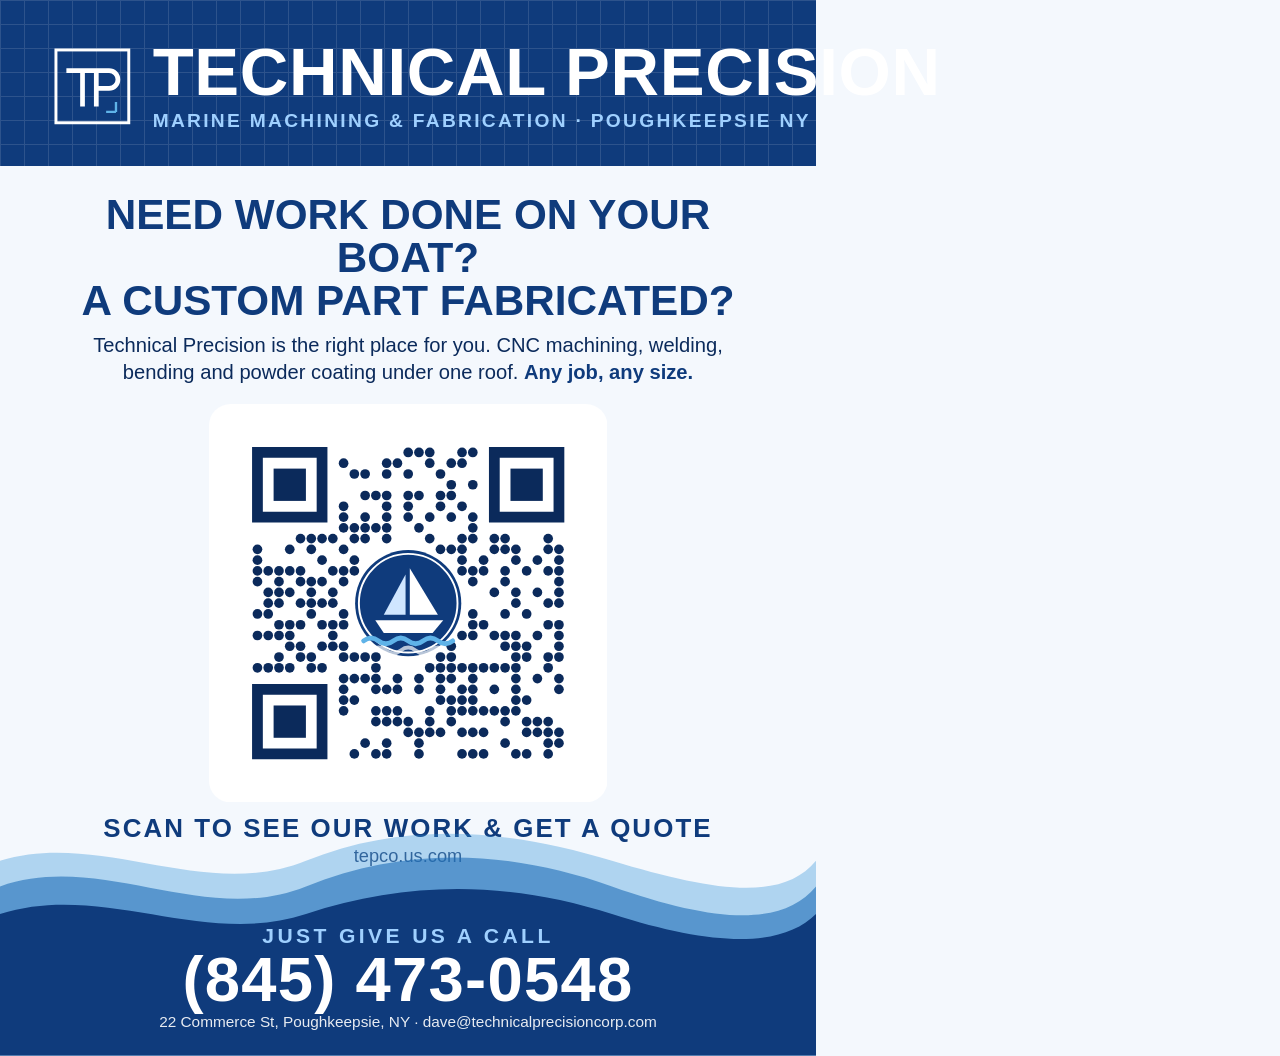
==== marketing/poster.html @ 6ac9914f "Fresh link-preview image (current site) and the marina poster with custom boat QR code Poster: marke" ====
<!doctype html><html><head><meta charset="utf-8"><title>Technical Precision marina poster</title>
<style>
@font-face { font-family: "Barlow Condensed"; font-weight: 700; src: url(file:///home/coderx/Documents/Projects/technical-precision/fonts/barlow-condensed-700-latin.woff2); }
@font-face { font-family: "Barlow Condensed"; font-weight: 600; src: url(file:///home/coderx/Documents/Projects/technical-precision/fonts/barlow-condensed-600-latin.woff2); }
@font-face { font-family: "Barlow"; font-weight: 400 600; src: url(file:///home/coderx/Documents/Projects/technical-precision/fonts/barlow-400-latin.woff2); }
@font-face { font-family: "Barlow"; font-weight: 600; src: url(file:///home/coderx/Documents/Projects/technical-precision/fonts/barlow-600-latin.woff2); }
@page { size: 8.5in 11in; margin: 0; }
* { box-sizing: border-box; }
html, body { margin: 0; width: 8.5in; height: 11in; }
body { font-family: "Barlow", sans-serif; color: #0b2a5b; background: #f4f8fd; position: relative; overflow: hidden;
  -webkit-print-color-adjust: exact; print-color-adjust: exact; }
.top { background: #0f3b7c; color: #fff; padding: .42in .55in .36in; position: relative; }
.top::after { content: ""; position: absolute; inset: 0; opacity: .12;
  background-image: linear-gradient(#fff 1px, transparent 1px), linear-gradient(90deg, #fff 1px, transparent 1px); background-size: .25in .25in; }
.brand { display: flex; align-items: center; gap: .22in; position: relative; z-index: 1; }
.brand svg { width: .82in; height: .82in; flex: none; }
h1 { font: 700 .7in/0.95 "Barlow Condensed", sans-serif; white-space: nowrap; letter-spacing: .01em; text-transform: uppercase; margin: 0; }
.sub { font: 600 .2in "Barlow Condensed", sans-serif; letter-spacing: .12em; white-space: nowrap; text-transform: uppercase; color: #9fd0ff; margin-top: .06in; }
.pitch { text-align: center; padding: .28in .6in 0; }
.pitch .q { font: 700 .44in/1.02 "Barlow Condensed", sans-serif; text-transform: uppercase; color: #0f3b7c; margin: 0; }
.pitch .a { font-size: .21in; line-height: 1.35; margin: .1in auto 0; max-width: 6.9in; }
.pitch .a b { color: #0f3b7c; }
.qrwrap { display: flex; flex-direction: column; align-items: center; margin-top: .18in; }
.qr { width: 4.15in; height: 4.15in; }
.scan { font: 700 .27in "Barlow Condensed", sans-serif; letter-spacing: .08em; text-transform: uppercase; color: #0f3b7c; margin-top: .12in; }
.url { font-size: .19in; color: #34507e; margin-top: .02in; }
.call { position: absolute; left: 0; right: 0; bottom: .26in; text-align: center; z-index: 2; color: #fff; }
.call .k { font: 600 .22in "Barlow Condensed", sans-serif; letter-spacing: .16em; text-transform: uppercase; color: #9fd0ff; }
.call .phone { font: 700 .66in/1 "Barlow Condensed", sans-serif; letter-spacing: .02em; }
.call .more { font-size: .16in; opacity: .9; margin-top: .02in; }
.waves { position: absolute; left: 0; right: 0; bottom: 0; width: 100%; height: 2.35in; }
</style></head><body>
<header class="top">
  <div class="brand">
    <svg viewBox="0 0 40 40" aria-hidden="true"><rect x="1.5" y="1.5" width="37" height="37" fill="none" stroke="#fff" stroke-width="1.5"/>
      <path d="M8 12h14M15 12v17M22 29V12h6.5a4.5 4.5 0 0 1 0 9H22" fill="none" stroke="#fff" stroke-width="2.4" stroke-linecap="square"/>
      <path d="M32 33h-5M32 33v-5" stroke="#5fb3e8" stroke-width="1.2"/></svg>
    <div><h1>Technical Precision</h1><div class="sub">Marine machining &amp; fabrication · Poughkeepsie NY</div></div>
  </div>
</header>
<section class="pitch">
  <p class="q">Need work done on your boat?<br>A custom part fabricated?</p>
  <p class="a">Technical Precision is the right place for you. CNC machining, welding, bending and powder coating under one roof.
    <b>Any job, any size.</b></p>
</section>
<div class="qrwrap"><svg class="qr" viewBox="0 0 37 37" xmlns="http://www.w3.org/2000/svg" role="img" aria-label="QR code for tepco.us.com">
<rect width="37" height="37" rx="2" fill="#ffffff"/>
<g fill="#0b2a5b"><rect x="18.05" y="4.05" width=".9" height=".9" rx=".45"/><rect x="19.05" y="4.05" width=".9" height=".9" rx=".45"/><rect x="20.05" y="4.05" width=".9" height=".9" rx=".45"/><rect x="23.05" y="4.05" width=".9" height=".9" rx=".45"/><rect x="24.05" y="4.05" width=".9" height=".9" rx=".45"/><rect x="12.05" y="5.05" width=".9" height=".9" rx=".45"/><rect x="16.05" y="5.05" width=".9" height=".9" rx=".45"/><rect x="17.05" y="5.05" width=".9" height=".9" rx=".45"/><rect x="20.05" y="5.05" width=".9" height=".9" rx=".45"/><rect x="22.05" y="5.05" width=".9" height=".9" rx=".45"/><rect x="23.05" y="5.05" width=".9" height=".9" rx=".45"/><rect x="13.05" y="6.05" width=".9" height=".9" rx=".45"/><rect x="14.05" y="6.05" width=".9" height=".9" rx=".45"/><rect x="16.05" y="6.05" width=".9" height=".9" rx=".45"/><rect x="18.05" y="6.05" width=".9" height=".9" rx=".45"/><rect x="21.05" y="6.05" width=".9" height=".9" rx=".45"/><rect x="22.05" y="7.05" width=".9" height=".9" rx=".45"/><rect x="24.05" y="7.05" width=".9" height=".9" rx=".45"/><rect x="14.05" y="8.05" width=".9" height=".9" rx=".45"/><rect x="15.05" y="8.05" width=".9" height=".9" rx=".45"/><rect x="16.05" y="8.05" width=".9" height=".9" rx=".45"/><rect x="18.05" y="8.05" width=".9" height=".9" rx=".45"/><rect x="19.05" y="8.05" width=".9" height=".9" rx=".45"/><rect x="21.05" y="8.05" width=".9" height=".9" rx=".45"/><rect x="22.05" y="8.05" width=".9" height=".9" rx=".45"/><rect x="12.05" y="9.05" width=".9" height=".9" rx=".45"/><rect x="16.05" y="9.05" width=".9" height=".9" rx=".45"/><rect x="18.05" y="9.05" width=".9" height=".9" rx=".45"/><rect x="21.05" y="9.05" width=".9" height=".9" rx=".45"/><rect x="23.05" y="9.05" width=".9" height=".9" rx=".45"/><rect x="12.05" y="10.05" width=".9" height=".9" rx=".45"/><rect x="14.05" y="10.05" width=".9" height=".9" rx=".45"/><rect x="16.05" y="10.05" width=".9" height=".9" rx=".45"/><rect x="18.05" y="10.05" width=".9" height=".9" rx=".45"/><rect x="20.05" y="10.05" width=".9" height=".9" rx=".45"/><rect x="22.05" y="10.05" width=".9" height=".9" rx=".45"/><rect x="24.05" y="10.05" width=".9" height=".9" rx=".45"/><rect x="12.05" y="11.05" width=".9" height=".9" rx=".45"/><rect x="13.05" y="11.05" width=".9" height=".9" rx=".45"/><rect x="14.05" y="11.05" width=".9" height=".9" rx=".45"/><rect x="15.05" y="11.05" width=".9" height=".9" rx=".45"/><rect x="16.05" y="11.05" width=".9" height=".9" rx=".45"/><rect x="19.05" y="11.05" width=".9" height=".9" rx=".45"/><rect x="24.05" y="11.05" width=".9" height=".9" rx=".45"/><rect x="8.05" y="12.05" width=".9" height=".9" rx=".45"/><rect x="9.05" y="12.05" width=".9" height=".9" rx=".45"/><rect x="10.05" y="12.05" width=".9" height=".9" rx=".45"/><rect x="11.05" y="12.05" width=".9" height=".9" rx=".45"/><rect x="13.05" y="12.05" width=".9" height=".9" rx=".45"/><rect x="14.05" y="12.05" width=".9" height=".9" rx=".45"/><rect x="16.05" y="12.05" width=".9" height=".9" rx=".45"/><rect x="20.05" y="12.05" width=".9" height=".9" rx=".45"/><rect x="23.05" y="12.05" width=".9" height=".9" rx=".45"/><rect x="24.05" y="12.05" width=".9" height=".9" rx=".45"/><rect x="26.05" y="12.05" width=".9" height=".9" rx=".45"/><rect x="27.05" y="12.05" width=".9" height=".9" rx=".45"/><rect x="31.05" y="12.05" width=".9" height=".9" rx=".45"/><rect x="4.05" y="13.05" width=".9" height=".9" rx=".45"/><rect x="7.05" y="13.05" width=".9" height=".9" rx=".45"/><rect x="9.05" y="13.05" width=".9" height=".9" rx=".45"/><rect x="12.05" y="13.05" width=".9" height=".9" rx=".45"/><rect x="21.05" y="13.05" width=".9" height=".9" rx=".45"/><rect x="22.05" y="13.05" width=".9" height=".9" rx=".45"/><rect x="23.05" y="13.05" width=".9" height=".9" rx=".45"/><rect x="26.05" y="13.05" width=".9" height=".9" rx=".45"/><rect x="27.05" y="13.05" width=".9" height=".9" rx=".45"/><rect x="28.05" y="13.05" width=".9" height=".9" rx=".45"/><rect x="31.05" y="13.05" width=".9" height=".9" rx=".45"/><rect x="32.05" y="13.05" width=".9" height=".9" rx=".45"/><rect x="4.05" y="14.05" width=".9" height=".9" rx=".45"/><rect x="10.05" y="14.05" width=".9" height=".9" rx=".45"/><rect x="13.05" y="14.05" width=".9" height=".9" rx=".45"/><rect x="23.05" y="14.05" width=".9" height=".9" rx=".45"/><rect x="25.05" y="14.05" width=".9" height=".9" rx=".45"/><rect x="28.05" y="14.05" width=".9" height=".9" rx=".45"/><rect x="30.05" y="14.05" width=".9" height=".9" rx=".45"/><rect x="32.05" y="14.05" width=".9" height=".9" rx=".45"/><rect x="4.05" y="15.05" width=".9" height=".9" rx=".45"/><rect x="5.05" y="15.05" width=".9" height=".9" rx=".45"/><rect x="6.05" y="15.05" width=".9" height=".9" rx=".45"/><rect x="7.05" y="15.05" width=".9" height=".9" rx=".45"/><rect x="8.05" y="15.05" width=".9" height=".9" rx=".45"/><rect x="11.05" y="15.05" width=".9" height=".9" rx=".45"/><rect x="12.05" y="15.05" width=".9" height=".9" rx=".45"/><rect x="13.05" y="15.05" width=".9" height=".9" rx=".45"/><rect x="23.05" y="15.05" width=".9" height=".9" rx=".45"/><rect x="24.05" y="15.05" width=".9" height=".9" rx=".45"/><rect x="25.05" y="15.05" width=".9" height=".9" rx=".45"/><rect x="27.05" y="15.05" width=".9" height=".9" rx=".45"/><rect x="29.05" y="15.05" width=".9" height=".9" rx=".45"/><rect x="31.05" y="15.05" width=".9" height=".9" rx=".45"/><rect x="32.05" y="15.05" width=".9" height=".9" rx=".45"/><rect x="4.05" y="16.05" width=".9" height=".9" rx=".45"/><rect x="6.05" y="16.05" width=".9" height=".9" rx=".45"/><rect x="8.05" y="16.05" width=".9" height=".9" rx=".45"/><rect x="9.05" y="16.05" width=".9" height=".9" rx=".45"/><rect x="10.05" y="16.05" width=".9" height=".9" rx=".45"/><rect x="12.05" y="16.05" width=".9" height=".9" rx=".45"/><rect x="24.05" y="16.05" width=".9" height=".9" rx=".45"/><rect x="27.05" y="16.05" width=".9" height=".9" rx=".45"/><rect x="32.05" y="16.05" width=".9" height=".9" rx=".45"/><rect x="5.05" y="17.05" width=".9" height=".9" rx=".45"/><rect x="6.05" y="17.05" width=".9" height=".9" rx=".45"/><rect x="7.05" y="17.05" width=".9" height=".9" rx=".45"/><rect x="9.05" y="17.05" width=".9" height=".9" rx=".45"/><rect x="11.05" y="17.05" width=".9" height=".9" rx=".45"/><rect x="26.05" y="17.05" width=".9" height=".9" rx=".45"/><rect x="28.05" y="17.05" width=".9" height=".9" rx=".45"/><rect x="30.05" y="17.05" width=".9" height=".9" rx=".45"/><rect x="32.05" y="17.05" width=".9" height=".9" rx=".45"/><rect x="5.05" y="18.05" width=".9" height=".9" rx=".45"/><rect x="6.05" y="18.05" width=".9" height=".9" rx=".45"/><rect x="8.05" y="18.05" width=".9" height=".9" rx=".45"/><rect x="9.05" y="18.05" width=".9" height=".9" rx=".45"/><rect x="10.05" y="18.05" width=".9" height=".9" rx=".45"/><rect x="11.05" y="18.05" width=".9" height=".9" rx=".45"/><rect x="28.05" y="18.05" width=".9" height=".9" rx=".45"/><rect x="31.05" y="18.05" width=".9" height=".9" rx=".45"/><rect x="32.05" y="18.05" width=".9" height=".9" rx=".45"/><rect x="4.05" y="19.05" width=".9" height=".9" rx=".45"/><rect x="5.05" y="19.05" width=".9" height=".9" rx=".45"/><rect x="9.05" y="19.05" width=".9" height=".9" rx=".45"/><rect x="12.05" y="19.05" width=".9" height=".9" rx=".45"/><rect x="24.05" y="19.05" width=".9" height=".9" rx=".45"/><rect x="27.05" y="19.05" width=".9" height=".9" rx=".45"/><rect x="29.05" y="19.05" width=".9" height=".9" rx=".45"/><rect x="6.05" y="20.05" width=".9" height=".9" rx=".45"/><rect x="7.05" y="20.05" width=".9" height=".9" rx=".45"/><rect x="8.05" y="20.05" width=".9" height=".9" rx=".45"/><rect x="10.05" y="20.05" width=".9" height=".9" rx=".45"/><rect x="11.05" y="20.05" width=".9" height=".9" rx=".45"/><rect x="12.05" y="20.05" width=".9" height=".9" rx=".45"/><rect x="24.05" y="20.05" width=".9" height=".9" rx=".45"/><rect x="25.05" y="20.05" width=".9" height=".9" rx=".45"/><rect x="31.05" y="20.05" width=".9" height=".9" rx=".45"/><rect x="32.05" y="20.05" width=".9" height=".9" rx=".45"/><rect x="4.05" y="21.05" width=".9" height=".9" rx=".45"/><rect x="5.05" y="21.05" width=".9" height=".9" rx=".45"/><rect x="6.05" y="21.05" width=".9" height=".9" rx=".45"/><rect x="7.05" y="21.05" width=".9" height=".9" rx=".45"/><rect x="11.05" y="21.05" width=".9" height=".9" rx=".45"/><rect x="23.05" y="21.05" width=".9" height=".9" rx=".45"/><rect x="24.05" y="21.05" width=".9" height=".9" rx=".45"/><rect x="26.05" y="21.05" width=".9" height=".9" rx=".45"/><rect x="27.05" y="21.05" width=".9" height=".9" rx=".45"/><rect x="28.05" y="21.05" width=".9" height=".9" rx=".45"/><rect x="30.05" y="21.05" width=".9" height=".9" rx=".45"/><rect x="32.05" y="21.05" width=".9" height=".9" rx=".45"/><rect x="7.05" y="22.05" width=".9" height=".9" rx=".45"/><rect x="8.05" y="22.05" width=".9" height=".9" rx=".45"/><rect x="10.05" y="22.05" width=".9" height=".9" rx=".45"/><rect x="11.05" y="22.05" width=".9" height=".9" rx=".45"/><rect x="12.05" y="22.05" width=".9" height=".9" rx=".45"/><rect x="22.05" y="22.05" width=".9" height=".9" rx=".45"/><rect x="27.05" y="22.05" width=".9" height=".9" rx=".45"/><rect x="28.05" y="22.05" width=".9" height=".9" rx=".45"/><rect x="29.05" y="22.05" width=".9" height=".9" rx=".45"/><rect x="32.05" y="22.05" width=".9" height=".9" rx=".45"/><rect x="6.05" y="23.05" width=".9" height=".9" rx=".45"/><rect x="8.05" y="23.05" width=".9" height=".9" rx=".45"/><rect x="9.05" y="23.05" width=".9" height=".9" rx=".45"/><rect x="12.05" y="23.05" width=".9" height=".9" rx=".45"/><rect x="13.05" y="23.05" width=".9" height=".9" rx=".45"/><rect x="14.05" y="23.05" width=".9" height=".9" rx=".45"/><rect x="15.05" y="23.05" width=".9" height=".9" rx=".45"/><rect x="21.05" y="23.05" width=".9" height=".9" rx=".45"/><rect x="22.05" y="23.05" width=".9" height=".9" rx=".45"/><rect x="28.05" y="23.05" width=".9" height=".9" rx=".45"/><rect x="29.05" y="23.05" width=".9" height=".9" rx=".45"/><rect x="31.05" y="23.05" width=".9" height=".9" rx=".45"/><rect x="32.05" y="23.05" width=".9" height=".9" rx=".45"/><rect x="4.05" y="24.05" width=".9" height=".9" rx=".45"/><rect x="5.05" y="24.05" width=".9" height=".9" rx=".45"/><rect x="6.05" y="24.05" width=".9" height=".9" rx=".45"/><rect x="7.05" y="24.05" width=".9" height=".9" rx=".45"/><rect x="9.05" y="24.05" width=".9" height=".9" rx=".45"/><rect x="10.05" y="24.05" width=".9" height=".9" rx=".45"/><rect x="15.05" y="24.05" width=".9" height=".9" rx=".45"/><rect x="20.05" y="24.05" width=".9" height=".9" rx=".45"/><rect x="21.05" y="24.05" width=".9" height=".9" rx=".45"/><rect x="22.05" y="24.05" width=".9" height=".9" rx=".45"/><rect x="23.05" y="24.05" width=".9" height=".9" rx=".45"/><rect x="24.05" y="24.05" width=".9" height=".9" rx=".45"/><rect x="25.05" y="24.05" width=".9" height=".9" rx=".45"/><rect x="26.05" y="24.05" width=".9" height=".9" rx=".45"/><rect x="27.05" y="24.05" width=".9" height=".9" rx=".45"/><rect x="28.05" y="24.05" width=".9" height=".9" rx=".45"/><rect x="31.05" y="24.05" width=".9" height=".9" rx=".45"/><rect x="12.05" y="25.05" width=".9" height=".9" rx=".45"/><rect x="13.05" y="25.05" width=".9" height=".9" rx=".45"/><rect x="14.05" y="25.05" width=".9" height=".9" rx=".45"/><rect x="15.05" y="25.05" width=".9" height=".9" rx=".45"/><rect x="17.05" y="25.05" width=".9" height=".9" rx=".45"/><rect x="19.05" y="25.05" width=".9" height=".9" rx=".45"/><rect x="21.05" y="25.05" width=".9" height=".9" rx=".45"/><rect x="22.05" y="25.05" width=".9" height=".9" rx=".45"/><rect x="24.05" y="25.05" width=".9" height=".9" rx=".45"/><rect x="28.05" y="25.05" width=".9" height=".9" rx=".45"/><rect x="30.05" y="25.05" width=".9" height=".9" rx=".45"/><rect x="32.05" y="25.05" width=".9" height=".9" rx=".45"/><rect x="12.05" y="26.05" width=".9" height=".9" rx=".45"/><rect x="15.05" y="26.05" width=".9" height=".9" rx=".45"/><rect x="16.05" y="26.05" width=".9" height=".9" rx=".45"/><rect x="17.05" y="26.05" width=".9" height=".9" rx=".45"/><rect x="19.05" y="26.05" width=".9" height=".9" rx=".45"/><rect x="21.05" y="26.05" width=".9" height=".9" rx=".45"/><rect x="23.05" y="26.05" width=".9" height=".9" rx=".45"/><rect x="24.05" y="26.05" width=".9" height=".9" rx=".45"/><rect x="26.05" y="26.05" width=".9" height=".9" rx=".45"/><rect x="28.05" y="26.05" width=".9" height=".9" rx=".45"/><rect x="32.05" y="26.05" width=".9" height=".9" rx=".45"/><rect x="12.05" y="27.05" width=".9" height=".9" rx=".45"/><rect x="13.05" y="27.05" width=".9" height=".9" rx=".45"/><rect x="21.05" y="27.05" width=".9" height=".9" rx=".45"/><rect x="22.05" y="27.05" width=".9" height=".9" rx=".45"/><rect x="23.05" y="27.05" width=".9" height=".9" rx=".45"/><rect x="24.05" y="27.05" width=".9" height=".9" rx=".45"/><rect x="28.05" y="27.05" width=".9" height=".9" rx=".45"/><rect x="29.05" y="27.05" width=".9" height=".9" rx=".45"/><rect x="12.05" y="28.05" width=".9" height=".9" rx=".45"/><rect x="15.05" y="28.05" width=".9" height=".9" rx=".45"/><rect x="16.05" y="28.05" width=".9" height=".9" rx=".45"/><rect x="17.05" y="28.05" width=".9" height=".9" rx=".45"/><rect x="20.05" y="28.05" width=".9" height=".9" rx=".45"/><rect x="22.05" y="28.05" width=".9" height=".9" rx=".45"/><rect x="23.05" y="28.05" width=".9" height=".9" rx=".45"/><rect x="24.05" y="28.05" width=".9" height=".9" rx=".45"/><rect x="25.05" y="28.05" width=".9" height=".9" rx=".45"/><rect x="26.05" y="28.05" width=".9" height=".9" rx=".45"/><rect x="27.05" y="28.05" width=".9" height=".9" rx=".45"/><rect x="28.05" y="28.05" width=".9" height=".9" rx=".45"/><rect x="15.05" y="29.05" width=".9" height=".9" rx=".45"/><rect x="16.05" y="29.05" width=".9" height=".9" rx=".45"/><rect x="17.05" y="29.05" width=".9" height=".9" rx=".45"/><rect x="18.05" y="29.05" width=".9" height=".9" rx=".45"/><rect x="20.05" y="29.05" width=".9" height=".9" rx=".45"/><rect x="22.05" y="29.05" width=".9" height=".9" rx=".45"/><rect x="27.05" y="29.05" width=".9" height=".9" rx=".45"/><rect x="29.05" y="29.05" width=".9" height=".9" rx=".45"/><rect x="30.05" y="29.05" width=".9" height=".9" rx=".45"/><rect x="31.05" y="29.05" width=".9" height=".9" rx=".45"/><rect x="18.05" y="30.05" width=".9" height=".9" rx=".45"/><rect x="19.05" y="30.05" width=".9" height=".9" rx=".45"/><rect x="20.05" y="30.05" width=".9" height=".9" rx=".45"/><rect x="21.05" y="30.05" width=".9" height=".9" rx=".45"/><rect x="23.05" y="30.05" width=".9" height=".9" rx=".45"/><rect x="24.05" y="30.05" width=".9" height=".9" rx=".45"/><rect x="25.05" y="30.05" width=".9" height=".9" rx=".45"/><rect x="29.05" y="30.05" width=".9" height=".9" rx=".45"/><rect x="30.05" y="30.05" width=".9" height=".9" rx=".45"/><rect x="31.05" y="30.05" width=".9" height=".9" rx=".45"/><rect x="32.05" y="30.05" width=".9" height=".9" rx=".45"/><rect x="14.05" y="31.05" width=".9" height=".9" rx=".45"/><rect x="16.05" y="31.05" width=".9" height=".9" rx=".45"/><rect x="19.05" y="31.05" width=".9" height=".9" rx=".45"/><rect x="27.05" y="31.05" width=".9" height=".9" rx=".45"/><rect x="31.05" y="31.05" width=".9" height=".9" rx=".45"/><rect x="32.05" y="31.05" width=".9" height=".9" rx=".45"/><rect x="13.05" y="32.05" width=".9" height=".9" rx=".45"/><rect x="15.05" y="32.05" width=".9" height=".9" rx=".45"/><rect x="16.05" y="32.05" width=".9" height=".9" rx=".45"/><rect x="19.05" y="32.05" width=".9" height=".9" rx=".45"/><rect x="23.05" y="32.05" width=".9" height=".9" rx=".45"/><rect x="24.05" y="32.05" width=".9" height=".9" rx=".45"/><rect x="25.05" y="32.05" width=".9" height=".9" rx=".45"/><rect x="28.05" y="32.05" width=".9" height=".9" rx=".45"/><rect x="29.05" y="32.05" width=".9" height=".9" rx=".45"/><rect x="31.05" y="32.05" width=".9" height=".9" rx=".45"/></g>
<path d="M4 4h7v7h-7z M5 5v5h5v-5z" fill="#0b2a5b" fill-rule="evenodd"/><rect x="6" y="6" width="3" height="3" fill="#0b2a5b"/><path d="M26 4h7v7h-7z M27 5v5h5v-5z" fill="#0b2a5b" fill-rule="evenodd"/><rect x="28" y="6" width="3" height="3" fill="#0b2a5b"/><path d="M4 26h7v7h-7z M5 27v5h5v-5z" fill="#0b2a5b" fill-rule="evenodd"/><rect x="6" y="28" width="3" height="3" fill="#0b2a5b"/>

<circle cx="18.5" cy="18.5" r="4.930000000000001" fill="#0f3b7c"/>
<circle cx="18.5" cy="18.5" r="4.580000000000001" fill="none" stroke="#ffffff" stroke-width=".18"/>
<g transform="translate(18.5 18.5) scale(0.49300000000000005)">
  <path d="M0.3 -6.6 L0.3 2.2 L5.6 2.2 Z" fill="#ffffff"/>
  <path d="M-0.5 -5.4 L-0.5 2.2 L-4.6 2.2 Z" fill="#cfe6ff"/>
  <path d="M-6.2 3.2 L6.6 3.2 L4.6 5.6 L-4.6 5.6 Z" fill="#ffffff"/>
  <path d="M-8.4 7.1 q1.4 -1.1 2.8 0 t2.8 0 t2.8 0 t2.8 0 t2.8 0 t2.8 0" fill="none" stroke="#5fb3e8" stroke-width=".9" stroke-linecap="round"/>
  <path d="M-7 8.9 q1.4 -1.1 2.8 0 t2.8 0 t2.8 0 t2.8 0 t2.8 0" fill="none" stroke="#ffffff" stroke-width=".7" stroke-linecap="round" opacity=".7"/>
</g>
</svg>
  <div class="scan">Scan to see our work &amp; get a quote</div>
  <div class="url">tepco.us.com</div>
</div>
<svg class="waves" viewBox="0 0 1200 220" preserveAspectRatio="none" aria-hidden="true">
<path d="M0 30 C150 0 300 70 450 30 S750 0 900 30 S1150 70 1200 30 V220 H0Z" fill="#2f8fd6" opacity=".35"/>
<path d="M0 55 C150 20 300 95 450 55 S750 20 900 55 S1150 95 1200 55 V220 H0Z" fill="#1f6fb8" opacity=".6"/>
<path d="M0 82 C150 50 300 115 450 82 S750 50 900 82 S1150 115 1200 82 V220 H0Z" fill="#0f3b7c"/>
</svg>
<div class="call"><div class="k">Just give us a call</div><div class="phone">(845) 473-0548</div>
  <div class="more">22 Commerce St, Poughkeepsie, NY · dave@technicalprecisioncorp.com</div></div>
</body></html>
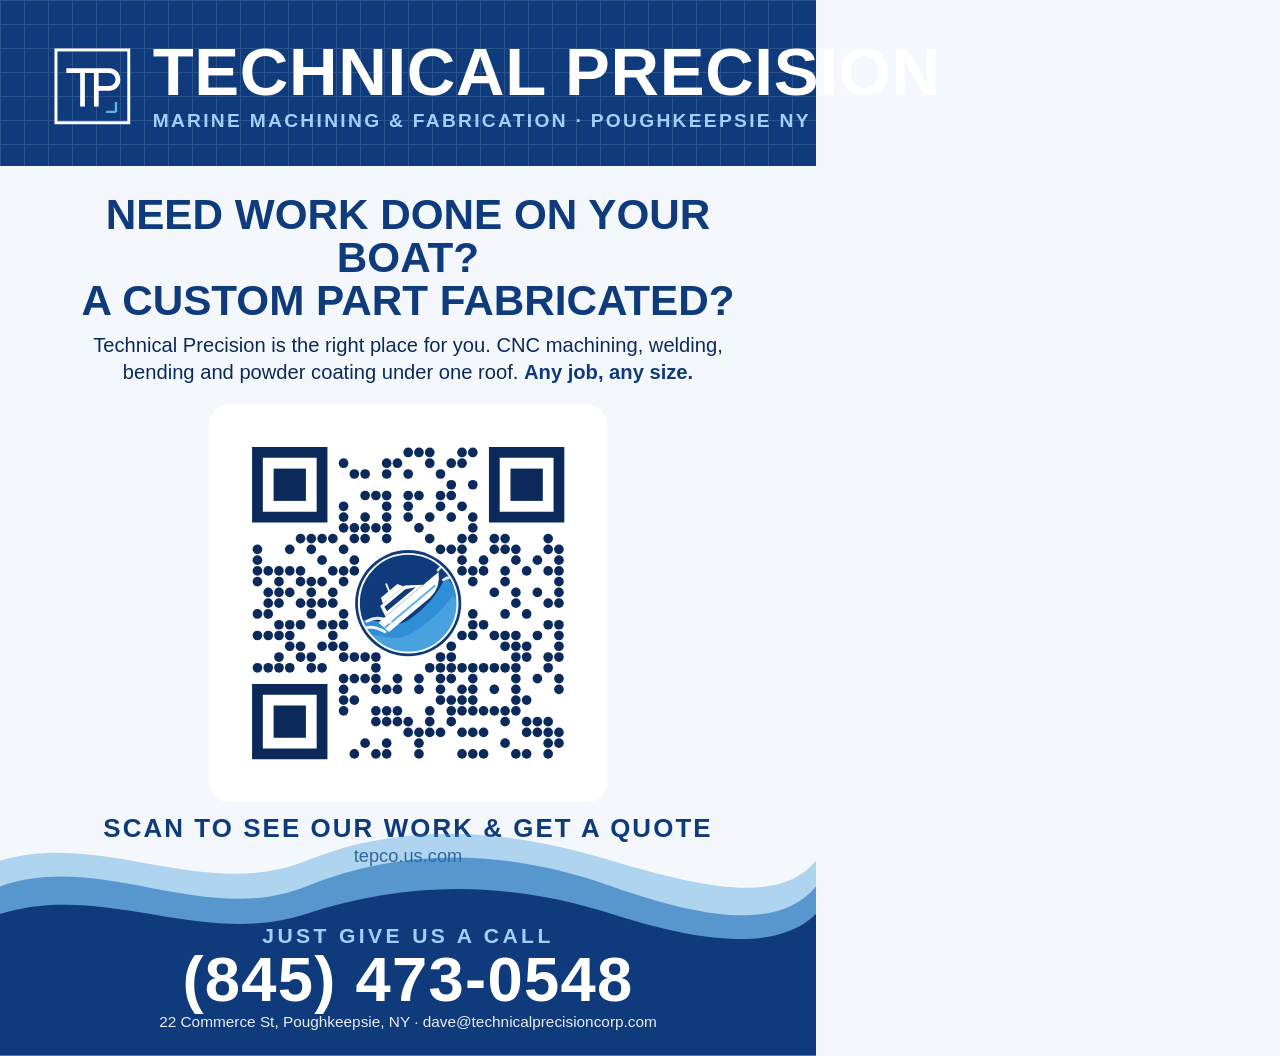
==== commit 766965dd: "Poster tab (download PDF or image, print, share); poster boat is now a motor yacht climbing a wave C" ====
--- a/marketing/poster.html
+++ b/marketing/poster.html
@@ -48,15 +48,23 @@
 <g fill="#0b2a5b"><rect x="18.05" y="4.05" width=".9" height=".9" rx=".45"/><rect x="19.05" y="4.05" width=".9" height=".9" rx=".45"/><rect x="20.05" y="4.05" width=".9" height=".9" rx=".45"/><rect x="23.05" y="4.05" width=".9" height=".9" rx=".45"/><rect x="24.05" y="4.05" width=".9" height=".9" rx=".45"/><rect x="12.05" y="5.05" width=".9" height=".9" rx=".45"/><rect x="16.05" y="5.05" width=".9" height=".9" rx=".45"/><rect x="17.05" y="5.05" width=".9" height=".9" rx=".45"/><rect x="20.05" y="5.05" width=".9" height=".9" rx=".45"/><rect x="22.05" y="5.05" width=".9" height=".9" rx=".45"/><rect x="23.05" y="5.05" width=".9" height=".9" rx=".45"/><rect x="13.05" y="6.05" width=".9" height=".9" rx=".45"/><rect x="14.05" y="6.05" width=".9" height=".9" rx=".45"/><rect x="16.05" y="6.05" width=".9" height=".9" rx=".45"/><rect x="18.05" y="6.05" width=".9" height=".9" rx=".45"/><rect x="21.05" y="6.05" width=".9" height=".9" rx=".45"/><rect x="22.05" y="7.05" width=".9" height=".9" rx=".45"/><rect x="24.05" y="7.05" width=".9" height=".9" rx=".45"/><rect x="14.05" y="8.05" width=".9" height=".9" rx=".45"/><rect x="15.05" y="8.05" width=".9" height=".9" rx=".45"/><rect x="16.05" y="8.05" width=".9" height=".9" rx=".45"/><rect x="18.05" y="8.05" width=".9" height=".9" rx=".45"/><rect x="19.05" y="8.05" width=".9" height=".9" rx=".45"/><rect x="21.05" y="8.05" width=".9" height=".9" rx=".45"/><rect x="22.05" y="8.05" width=".9" height=".9" rx=".45"/><rect x="12.05" y="9.05" width=".9" height=".9" rx=".45"/><rect x="16.05" y="9.05" width=".9" height=".9" rx=".45"/><rect x="18.05" y="9.05" width=".9" height=".9" rx=".45"/><rect x="21.05" y="9.05" width=".9" height=".9" rx=".45"/><rect x="23.05" y="9.05" width=".9" height=".9" rx=".45"/><rect x="12.05" y="10.05" width=".9" height=".9" rx=".45"/><rect x="14.05" y="10.05" width=".9" height=".9" rx=".45"/><rect x="16.05" y="10.05" width=".9" height=".9" rx=".45"/><rect x="18.05" y="10.05" width=".9" height=".9" rx=".45"/><rect x="20.05" y="10.05" width=".9" height=".9" rx=".45"/><rect x="22.05" y="10.05" width=".9" height=".9" rx=".45"/><rect x="24.05" y="10.05" width=".9" height=".9" rx=".45"/><rect x="12.05" y="11.05" width=".9" height=".9" rx=".45"/><rect x="13.05" y="11.05" width=".9" height=".9" rx=".45"/><rect x="14.05" y="11.05" width=".9" height=".9" rx=".45"/><rect x="15.05" y="11.05" width=".9" height=".9" rx=".45"/><rect x="16.05" y="11.05" width=".9" height=".9" rx=".45"/><rect x="19.05" y="11.05" width=".9" height=".9" rx=".45"/><rect x="24.05" y="11.05" width=".9" height=".9" rx=".45"/><rect x="8.05" y="12.05" width=".9" height=".9" rx=".45"/><rect x="9.05" y="12.05" width=".9" height=".9" rx=".45"/><rect x="10.05" y="12.05" width=".9" height=".9" rx=".45"/><rect x="11.05" y="12.05" width=".9" height=".9" rx=".45"/><rect x="13.05" y="12.05" width=".9" height=".9" rx=".45"/><rect x="14.05" y="12.05" width=".9" height=".9" rx=".45"/><rect x="16.05" y="12.05" width=".9" height=".9" rx=".45"/><rect x="20.05" y="12.05" width=".9" height=".9" rx=".45"/><rect x="23.05" y="12.05" width=".9" height=".9" rx=".45"/><rect x="24.05" y="12.05" width=".9" height=".9" rx=".45"/><rect x="26.05" y="12.05" width=".9" height=".9" rx=".45"/><rect x="27.05" y="12.05" width=".9" height=".9" rx=".45"/><rect x="31.05" y="12.05" width=".9" height=".9" rx=".45"/><rect x="4.05" y="13.05" width=".9" height=".9" rx=".45"/><rect x="7.05" y="13.05" width=".9" height=".9" rx=".45"/><rect x="9.05" y="13.05" width=".9" height=".9" rx=".45"/><rect x="12.05" y="13.05" width=".9" height=".9" rx=".45"/><rect x="21.05" y="13.05" width=".9" height=".9" rx=".45"/><rect x="22.05" y="13.05" width=".9" height=".9" rx=".45"/><rect x="23.05" y="13.05" width=".9" height=".9" rx=".45"/><rect x="26.05" y="13.05" width=".9" height=".9" rx=".45"/><rect x="27.05" y="13.05" width=".9" height=".9" rx=".45"/><rect x="28.05" y="13.05" width=".9" height=".9" rx=".45"/><rect x="31.05" y="13.05" width=".9" height=".9" rx=".45"/><rect x="32.05" y="13.05" width=".9" height=".9" rx=".45"/><rect x="4.05" y="14.05" width=".9" height=".9" rx=".45"/><rect x="10.05" y="14.05" width=".9" height=".9" rx=".45"/><rect x="13.05" y="14.05" width=".9" height=".9" rx=".45"/><rect x="23.05" y="14.05" width=".9" height=".9" rx=".45"/><rect x="25.05" y="14.05" width=".9" height=".9" rx=".45"/><rect x="28.05" y="14.05" width=".9" height=".9" rx=".45"/><rect x="30.05" y="14.05" width=".9" height=".9" rx=".45"/><rect x="32.05" y="14.05" width=".9" height=".9" rx=".45"/><rect x="4.05" y="15.05" width=".9" height=".9" rx=".45"/><rect x="5.05" y="15.05" width=".9" height=".9" rx=".45"/><rect x="6.05" y="15.05" width=".9" height=".9" rx=".45"/><rect x="7.05" y="15.05" width=".9" height=".9" rx=".45"/><rect x="8.05" y="15.05" width=".9" height=".9" rx=".45"/><rect x="11.05" y="15.05" width=".9" height=".9" rx=".45"/><rect x="12.05" y="15.05" width=".9" height=".9" rx=".45"/><rect x="13.05" y="15.05" width=".9" height=".9" rx=".45"/><rect x="23.05" y="15.05" width=".9" height=".9" rx=".45"/><rect x="24.05" y="15.05" width=".9" height=".9" rx=".45"/><rect x="25.05" y="15.05" width=".9" height=".9" rx=".45"/><rect x="27.05" y="15.05" width=".9" height=".9" rx=".45"/><rect x="29.05" y="15.05" width=".9" height=".9" rx=".45"/><rect x="31.05" y="15.05" width=".9" height=".9" rx=".45"/><rect x="32.05" y="15.05" width=".9" height=".9" rx=".45"/><rect x="4.05" y="16.05" width=".9" height=".9" rx=".45"/><rect x="6.05" y="16.05" width=".9" height=".9" rx=".45"/><rect x="8.05" y="16.05" width=".9" height=".9" rx=".45"/><rect x="9.05" y="16.05" width=".9" height=".9" rx=".45"/><rect x="10.05" y="16.05" width=".9" height=".9" rx=".45"/><rect x="12.05" y="16.05" width=".9" height=".9" rx=".45"/><rect x="24.05" y="16.05" width=".9" height=".9" rx=".45"/><rect x="27.05" y="16.05" width=".9" height=".9" rx=".45"/><rect x="32.05" y="16.05" width=".9" height=".9" rx=".45"/><rect x="5.05" y="17.05" width=".9" height=".9" rx=".45"/><rect x="6.05" y="17.05" width=".9" height=".9" rx=".45"/><rect x="7.05" y="17.05" width=".9" height=".9" rx=".45"/><rect x="9.05" y="17.05" width=".9" height=".9" rx=".45"/><rect x="11.05" y="17.05" width=".9" height=".9" rx=".45"/><rect x="26.05" y="17.05" width=".9" height=".9" rx=".45"/><rect x="28.05" y="17.05" width=".9" height=".9" rx=".45"/><rect x="30.05" y="17.05" width=".9" height=".9" rx=".45"/><rect x="32.05" y="17.05" width=".9" height=".9" rx=".45"/><rect x="5.05" y="18.05" width=".9" height=".9" rx=".45"/><rect x="6.05" y="18.05" width=".9" height=".9" rx=".45"/><rect x="8.05" y="18.05" width=".9" height=".9" rx=".45"/><rect x="9.05" y="18.05" width=".9" height=".9" rx=".45"/><rect x="10.05" y="18.05" width=".9" height=".9" rx=".45"/><rect x="11.05" y="18.05" width=".9" height=".9" rx=".45"/><rect x="28.05" y="18.05" width=".9" height=".9" rx=".45"/><rect x="31.05" y="18.05" width=".9" height=".9" rx=".45"/><rect x="32.05" y="18.05" width=".9" height=".9" rx=".45"/><rect x="4.05" y="19.05" width=".9" height=".9" rx=".45"/><rect x="5.05" y="19.05" width=".9" height=".9" rx=".45"/><rect x="9.05" y="19.05" width=".9" height=".9" rx=".45"/><rect x="12.05" y="19.05" width=".9" height=".9" rx=".45"/><rect x="24.05" y="19.05" width=".9" height=".9" rx=".45"/><rect x="27.05" y="19.05" width=".9" height=".9" rx=".45"/><rect x="29.05" y="19.05" width=".9" height=".9" rx=".45"/><rect x="6.05" y="20.05" width=".9" height=".9" rx=".45"/><rect x="7.05" y="20.05" width=".9" height=".9" rx=".45"/><rect x="8.05" y="20.05" width=".9" height=".9" rx=".45"/><rect x="10.05" y="20.05" width=".9" height=".9" rx=".45"/><rect x="11.05" y="20.05" width=".9" height=".9" rx=".45"/><rect x="12.05" y="20.05" width=".9" height=".9" rx=".45"/><rect x="24.05" y="20.05" width=".9" height=".9" rx=".45"/><rect x="25.05" y="20.05" width=".9" height=".9" rx=".45"/><rect x="31.05" y="20.05" width=".9" height=".9" rx=".45"/><rect x="32.05" y="20.05" width=".9" height=".9" rx=".45"/><rect x="4.05" y="21.05" width=".9" height=".9" rx=".45"/><rect x="5.05" y="21.05" width=".9" height=".9" rx=".45"/><rect x="6.05" y="21.05" width=".9" height=".9" rx=".45"/><rect x="7.05" y="21.05" width=".9" height=".9" rx=".45"/><rect x="11.05" y="21.05" width=".9" height=".9" rx=".45"/><rect x="23.05" y="21.05" width=".9" height=".9" rx=".45"/><rect x="24.05" y="21.05" width=".9" height=".9" rx=".45"/><rect x="26.05" y="21.05" width=".9" height=".9" rx=".45"/><rect x="27.05" y="21.05" width=".9" height=".9" rx=".45"/><rect x="28.05" y="21.05" width=".9" height=".9" rx=".45"/><rect x="30.05" y="21.05" width=".9" height=".9" rx=".45"/><rect x="32.05" y="21.05" width=".9" height=".9" rx=".45"/><rect x="7.05" y="22.05" width=".9" height=".9" rx=".45"/><rect x="8.05" y="22.05" width=".9" height=".9" rx=".45"/><rect x="10.05" y="22.05" width=".9" height=".9" rx=".45"/><rect x="11.05" y="22.05" width=".9" height=".9" rx=".45"/><rect x="12.05" y="22.05" width=".9" height=".9" rx=".45"/><rect x="22.05" y="22.05" width=".9" height=".9" rx=".45"/><rect x="27.05" y="22.05" width=".9" height=".9" rx=".45"/><rect x="28.05" y="22.05" width=".9" height=".9" rx=".45"/><rect x="29.05" y="22.05" width=".9" height=".9" rx=".45"/><rect x="32.05" y="22.05" width=".9" height=".9" rx=".45"/><rect x="6.05" y="23.05" width=".9" height=".9" rx=".45"/><rect x="8.05" y="23.05" width=".9" height=".9" rx=".45"/><rect x="9.05" y="23.05" width=".9" height=".9" rx=".45"/><rect x="12.05" y="23.05" width=".9" height=".9" rx=".45"/><rect x="13.05" y="23.05" width=".9" height=".9" rx=".45"/><rect x="14.05" y="23.05" width=".9" height=".9" rx=".45"/><rect x="15.05" y="23.05" width=".9" height=".9" rx=".45"/><rect x="21.05" y="23.05" width=".9" height=".9" rx=".45"/><rect x="22.05" y="23.05" width=".9" height=".9" rx=".45"/><rect x="28.05" y="23.05" width=".9" height=".9" rx=".45"/><rect x="29.05" y="23.05" width=".9" height=".9" rx=".45"/><rect x="31.05" y="23.05" width=".9" height=".9" rx=".45"/><rect x="32.05" y="23.05" width=".9" height=".9" rx=".45"/><rect x="4.05" y="24.05" width=".9" height=".9" rx=".45"/><rect x="5.05" y="24.05" width=".9" height=".9" rx=".45"/><rect x="6.05" y="24.05" width=".9" height=".9" rx=".45"/><rect x="7.05" y="24.05" width=".9" height=".9" rx=".45"/><rect x="9.05" y="24.05" width=".9" height=".9" rx=".45"/><rect x="10.05" y="24.05" width=".9" height=".9" rx=".45"/><rect x="15.05" y="24.05" width=".9" height=".9" rx=".45"/><rect x="20.05" y="24.05" width=".9" height=".9" rx=".45"/><rect x="21.05" y="24.05" width=".9" height=".9" rx=".45"/><rect x="22.05" y="24.05" width=".9" height=".9" rx=".45"/><rect x="23.05" y="24.05" width=".9" height=".9" rx=".45"/><rect x="24.05" y="24.05" width=".9" height=".9" rx=".45"/><rect x="25.05" y="24.05" width=".9" height=".9" rx=".45"/><rect x="26.05" y="24.05" width=".9" height=".9" rx=".45"/><rect x="27.05" y="24.05" width=".9" height=".9" rx=".45"/><rect x="28.05" y="24.05" width=".9" height=".9" rx=".45"/><rect x="31.05" y="24.05" width=".9" height=".9" rx=".45"/><rect x="12.05" y="25.05" width=".9" height=".9" rx=".45"/><rect x="13.05" y="25.05" width=".9" height=".9" rx=".45"/><rect x="14.05" y="25.05" width=".9" height=".9" rx=".45"/><rect x="15.05" y="25.05" width=".9" height=".9" rx=".45"/><rect x="17.05" y="25.05" width=".9" height=".9" rx=".45"/><rect x="19.05" y="25.05" width=".9" height=".9" rx=".45"/><rect x="21.05" y="25.05" width=".9" height=".9" rx=".45"/><rect x="22.05" y="25.05" width=".9" height=".9" rx=".45"/><rect x="24.05" y="25.05" width=".9" height=".9" rx=".45"/><rect x="28.05" y="25.05" width=".9" height=".9" rx=".45"/><rect x="30.05" y="25.05" width=".9" height=".9" rx=".45"/><rect x="32.05" y="25.05" width=".9" height=".9" rx=".45"/><rect x="12.05" y="26.05" width=".9" height=".9" rx=".45"/><rect x="15.05" y="26.05" width=".9" height=".9" rx=".45"/><rect x="16.05" y="26.05" width=".9" height=".9" rx=".45"/><rect x="17.05" y="26.05" width=".9" height=".9" rx=".45"/><rect x="19.05" y="26.05" width=".9" height=".9" rx=".45"/><rect x="21.05" y="26.05" width=".9" height=".9" rx=".45"/><rect x="23.05" y="26.05" width=".9" height=".9" rx=".45"/><rect x="24.05" y="26.05" width=".9" height=".9" rx=".45"/><rect x="26.05" y="26.05" width=".9" height=".9" rx=".45"/><rect x="28.05" y="26.05" width=".9" height=".9" rx=".45"/><rect x="32.05" y="26.05" width=".9" height=".9" rx=".45"/><rect x="12.05" y="27.05" width=".9" height=".9" rx=".45"/><rect x="13.05" y="27.05" width=".9" height=".9" rx=".45"/><rect x="21.05" y="27.05" width=".9" height=".9" rx=".45"/><rect x="22.05" y="27.05" width=".9" height=".9" rx=".45"/><rect x="23.05" y="27.05" width=".9" height=".9" rx=".45"/><rect x="24.05" y="27.05" width=".9" height=".9" rx=".45"/><rect x="28.05" y="27.05" width=".9" height=".9" rx=".45"/><rect x="29.05" y="27.05" width=".9" height=".9" rx=".45"/><rect x="12.05" y="28.05" width=".9" height=".9" rx=".45"/><rect x="15.05" y="28.05" width=".9" height=".9" rx=".45"/><rect x="16.05" y="28.05" width=".9" height=".9" rx=".45"/><rect x="17.05" y="28.05" width=".9" height=".9" rx=".45"/><rect x="20.05" y="28.05" width=".9" height=".9" rx=".45"/><rect x="22.05" y="28.05" width=".9" height=".9" rx=".45"/><rect x="23.05" y="28.05" width=".9" height=".9" rx=".45"/><rect x="24.05" y="28.05" width=".9" height=".9" rx=".45"/><rect x="25.05" y="28.05" width=".9" height=".9" rx=".45"/><rect x="26.05" y="28.05" width=".9" height=".9" rx=".45"/><rect x="27.05" y="28.05" width=".9" height=".9" rx=".45"/><rect x="28.05" y="28.05" width=".9" height=".9" rx=".45"/><rect x="15.05" y="29.05" width=".9" height=".9" rx=".45"/><rect x="16.05" y="29.05" width=".9" height=".9" rx=".45"/><rect x="17.05" y="29.05" width=".9" height=".9" rx=".45"/><rect x="18.05" y="29.05" width=".9" height=".9" rx=".45"/><rect x="20.05" y="29.05" width=".9" height=".9" rx=".45"/><rect x="22.05" y="29.05" width=".9" height=".9" rx=".45"/><rect x="27.05" y="29.05" width=".9" height=".9" rx=".45"/><rect x="29.05" y="29.05" width=".9" height=".9" rx=".45"/><rect x="30.05" y="29.05" width=".9" height=".9" rx=".45"/><rect x="31.05" y="29.05" width=".9" height=".9" rx=".45"/><rect x="18.05" y="30.05" width=".9" height=".9" rx=".45"/><rect x="19.05" y="30.05" width=".9" height=".9" rx=".45"/><rect x="20.05" y="30.05" width=".9" height=".9" rx=".45"/><rect x="21.05" y="30.05" width=".9" height=".9" rx=".45"/><rect x="23.05" y="30.05" width=".9" height=".9" rx=".45"/><rect x="24.05" y="30.05" width=".9" height=".9" rx=".45"/><rect x="25.05" y="30.05" width=".9" height=".9" rx=".45"/><rect x="29.05" y="30.05" width=".9" height=".9" rx=".45"/><rect x="30.05" y="30.05" width=".9" height=".9" rx=".45"/><rect x="31.05" y="30.05" width=".9" height=".9" rx=".45"/><rect x="32.05" y="30.05" width=".9" height=".9" rx=".45"/><rect x="14.05" y="31.05" width=".9" height=".9" rx=".45"/><rect x="16.05" y="31.05" width=".9" height=".9" rx=".45"/><rect x="19.05" y="31.05" width=".9" height=".9" rx=".45"/><rect x="27.05" y="31.05" width=".9" height=".9" rx=".45"/><rect x="31.05" y="31.05" width=".9" height=".9" rx=".45"/><rect x="32.05" y="31.05" width=".9" height=".9" rx=".45"/><rect x="13.05" y="32.05" width=".9" height=".9" rx=".45"/><rect x="15.05" y="32.05" width=".9" height=".9" rx=".45"/><rect x="16.05" y="32.05" width=".9" height=".9" rx=".45"/><rect x="19.05" y="32.05" width=".9" height=".9" rx=".45"/><rect x="23.05" y="32.05" width=".9" height=".9" rx=".45"/><rect x="24.05" y="32.05" width=".9" height=".9" rx=".45"/><rect x="25.05" y="32.05" width=".9" height=".9" rx=".45"/><rect x="28.05" y="32.05" width=".9" height=".9" rx=".45"/><rect x="29.05" y="32.05" width=".9" height=".9" rx=".45"/><rect x="31.05" y="32.05" width=".9" height=".9" rx=".45"/></g>
 <path d="M4 4h7v7h-7z M5 5v5h5v-5z" fill="#0b2a5b" fill-rule="evenodd"/><rect x="6" y="6" width="3" height="3" fill="#0b2a5b"/><path d="M26 4h7v7h-7z M27 5v5h5v-5z" fill="#0b2a5b" fill-rule="evenodd"/><rect x="28" y="6" width="3" height="3" fill="#0b2a5b"/><path d="M4 26h7v7h-7z M5 27v5h5v-5z" fill="#0b2a5b" fill-rule="evenodd"/><rect x="6" y="28" width="3" height="3" fill="#0b2a5b"/>
 
+<defs><clipPath id="badge-clip"><circle cx="18.5" cy="18.5" r="4.580000000000001"/></clipPath></defs>
 <circle cx="18.5" cy="18.5" r="4.930000000000001" fill="#0f3b7c"/>
+<g clip-path="url(#badge-clip)"><g transform="translate(18.5 18.5) scale(0.49300000000000005)">
+  <path d="M-11 4 C-7 1.5 -3.5 5.5 0 3.2 C3.4 1 5.6 -1.8 7.2 -5.2 C8.6 -3 10 -1 11 0 L11 11 L-11 11 Z" fill="#2f8fd6"/>
+  <path d="M-11 6.6 C-7 4.4 -3.4 8 0.4 5.8 C3.6 4 6.2 1.6 8.4 -1.4 L11 2 L11 11 L-11 11 Z" fill="#5fb3e8" opacity=".55"/>
+  <g transform="translate(0.2 0.1) rotate(-40) scale(.86)">
+    <path d="M-7.8 -1.2 L9.4 -1.2 Q7.6 1.7 4.4 1.9 L-7.4 1.9 Z" fill="#ffffff"/>
+    <path d="M-7.5 0.6 L6.9 0.6" stroke="#5fb3e8" stroke-width=".45"/>
+    <path d="M-5.8 -1.2 L-5.2 -3.7 L1.8 -3.7 L5.0 -1.2 Z" fill="#ffffff"/>
+    <path d="M-4.6 -3.0 L1.4 -3.0 L3.4 -1.85 L-4.8 -1.85 Z" fill="#0f3b7c"/>
+    <path d="M-4.4 -3.7 L-3.9 -5.0 L0.8 -5.0 L1.5 -3.7 Z" fill="#ffffff"/>
+    <path d="M-1.6 -5.0 L-1.1 -6.5" stroke="#ffffff" stroke-width=".4" stroke-linecap="round"/>
+  </g>
+  <path d="M-7.8 3.4 q2.2 -1.2 4.4 .2 M-9.6 5.2 q2.6 -1.4 5.2 .2" fill="none" stroke="#ffffff" stroke-width=".55" stroke-linecap="round" opacity=".9"/>
+  <path d="M5.6 -6.2 q1 -1.4 2.6 -1.2 M6.6 -4.4 q1.2 -.8 2.4 -.2" fill="none" stroke="#ffffff" stroke-width=".5" stroke-linecap="round" opacity=".85"/>
+</g></g>
 <circle cx="18.5" cy="18.5" r="4.580000000000001" fill="none" stroke="#ffffff" stroke-width=".18"/>
-<g transform="translate(18.5 18.5) scale(0.49300000000000005)">
-  <path d="M0.3 -6.6 L0.3 2.2 L5.6 2.2 Z" fill="#ffffff"/>
-  <path d="M-0.5 -5.4 L-0.5 2.2 L-4.6 2.2 Z" fill="#cfe6ff"/>
-  <path d="M-6.2 3.2 L6.6 3.2 L4.6 5.6 L-4.6 5.6 Z" fill="#ffffff"/>
-  <path d="M-8.4 7.1 q1.4 -1.1 2.8 0 t2.8 0 t2.8 0 t2.8 0 t2.8 0 t2.8 0" fill="none" stroke="#5fb3e8" stroke-width=".9" stroke-linecap="round"/>
-  <path d="M-7 8.9 q1.4 -1.1 2.8 0 t2.8 0 t2.8 0 t2.8 0 t2.8 0" fill="none" stroke="#ffffff" stroke-width=".7" stroke-linecap="round" opacity=".7"/>
-</g>
 </svg>
   <div class="scan">Scan to see our work &amp; get a quote</div>
   <div class="url">tepco.us.com</div>
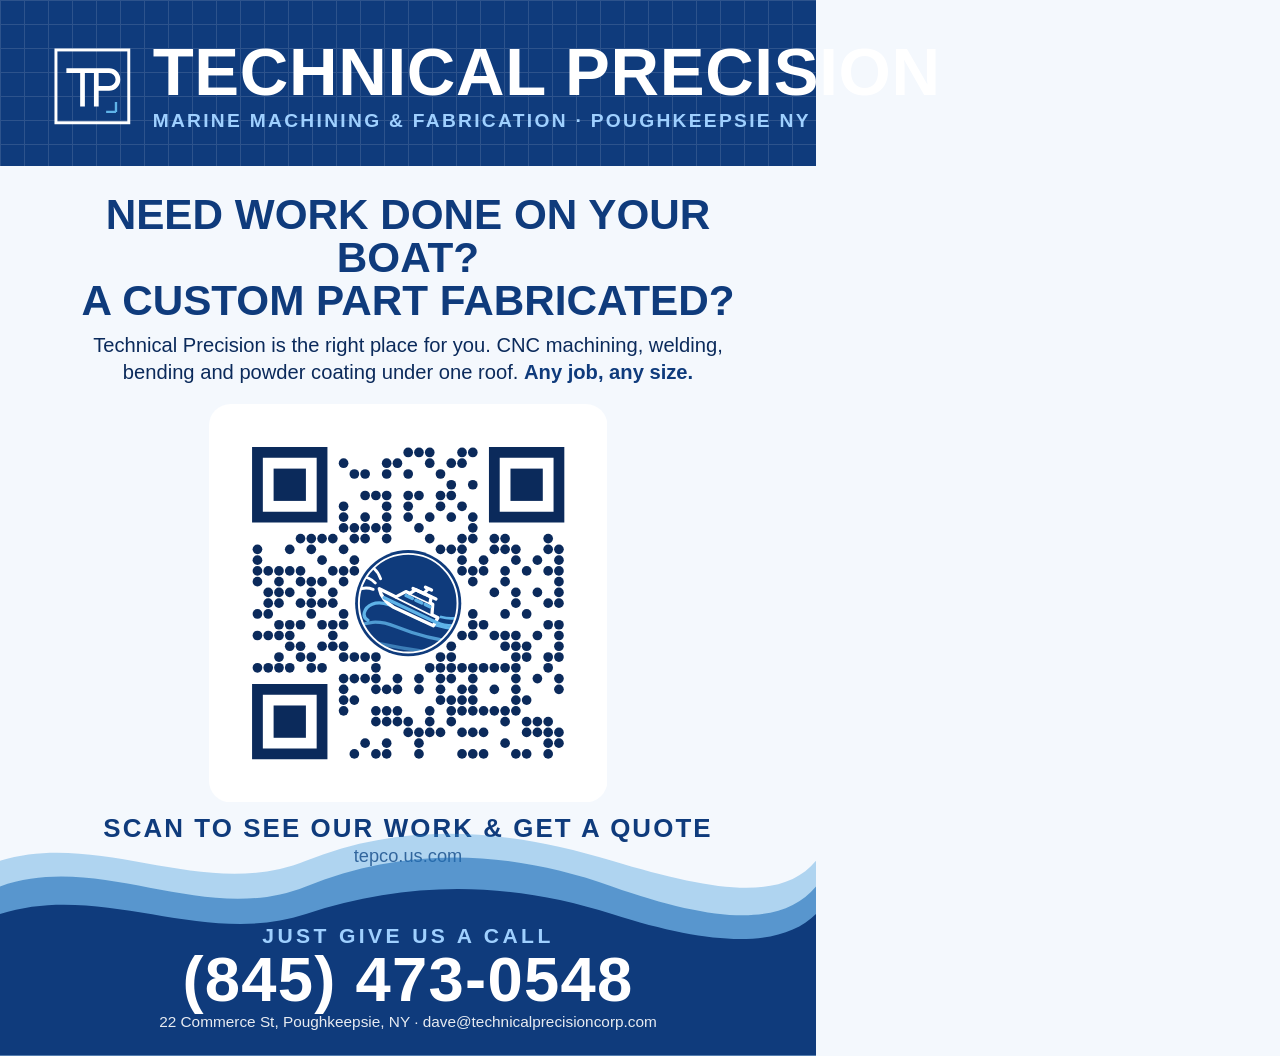
==== commit 11e69e25: "Poster: line-drawn motor yacht facing left, riding a wave at 25 degrees Co-Authored-By: Claude Opus " ====
--- a/marketing/poster.html
+++ b/marketing/poster.html
@@ -50,19 +50,25 @@
 
 <defs><clipPath id="badge-clip"><circle cx="18.5" cy="18.5" r="4.580000000000001"/></clipPath></defs>
 <circle cx="18.5" cy="18.5" r="4.930000000000001" fill="#0f3b7c"/>
-<g clip-path="url(#badge-clip)"><g transform="translate(18.5 18.5) scale(0.49300000000000005)">
-  <path d="M-11 4 C-7 1.5 -3.5 5.5 0 3.2 C3.4 1 5.6 -1.8 7.2 -5.2 C8.6 -3 10 -1 11 0 L11 11 L-11 11 Z" fill="#2f8fd6"/>
-  <path d="M-11 6.6 C-7 4.4 -3.4 8 0.4 5.8 C3.6 4 6.2 1.6 8.4 -1.4 L11 2 L11 11 L-11 11 Z" fill="#5fb3e8" opacity=".55"/>
-  <g transform="translate(0.2 0.1) rotate(-40) scale(.86)">
-    <path d="M-7.8 -1.2 L9.4 -1.2 Q7.6 1.7 4.4 1.9 L-7.4 1.9 Z" fill="#ffffff"/>
-    <path d="M-7.5 0.6 L6.9 0.6" stroke="#5fb3e8" stroke-width=".45"/>
-    <path d="M-5.8 -1.2 L-5.2 -3.7 L1.8 -3.7 L5.0 -1.2 Z" fill="#ffffff"/>
-    <path d="M-4.6 -3.0 L1.4 -3.0 L3.4 -1.85 L-4.8 -1.85 Z" fill="#0f3b7c"/>
-    <path d="M-4.4 -3.7 L-3.9 -5.0 L0.8 -5.0 L1.5 -3.7 Z" fill="#ffffff"/>
-    <path d="M-1.6 -5.0 L-1.1 -6.5" stroke="#ffffff" stroke-width=".4" stroke-linecap="round"/>
+<g clip-path="url(#badge-clip)" fill="none" stroke-linecap="round" stroke-linejoin="round"><g transform="translate(18.5 18.5) scale(0.49300000000000005)">
+  <g stroke="#5fb3e8" stroke-width="0.62">
+    <path d="M11 5.0 C7.4 4.9 4 4.1 0.4 2.2 C-2.6 0.6 -4.8 -0.6 -6.8 0.2 C-8.4 0.9 -8.8 2.6 -7.6 3.2"/>
+    <path d="M11 7.4 C6.4 7.3 1.6 6 -2.4 4.4 C-5.4 3.2 -8 3.2 -11 5.2" opacity=".8"/>
+    <path d="M11 9.7 C5.4 9.6 -0.6 8.6 -5.4 7.6 C-7.6 7.2 -9.6 7.4 -11 8" opacity=".55"/>
   </g>
-  <path d="M-7.8 3.4 q2.2 -1.2 4.4 .2 M-9.6 5.2 q2.6 -1.4 5.2 .2" fill="none" stroke="#ffffff" stroke-width=".55" stroke-linecap="round" opacity=".9"/>
-  <path d="M5.6 -6.2 q1 -1.4 2.6 -1.2 M6.6 -4.4 q1.2 -.8 2.4 -.2" fill="none" stroke="#ffffff" stroke-width=".5" stroke-linecap="round" opacity=".85"/>
+  <g transform="translate(0.4 0.3) rotate(25) scale(.7)" stroke="#ffffff" stroke-width="0.89">
+    <path d="M-9.4 -0.4 L8.2 0 L8.0 2.5 L-3.8 2.5 Q-7.6 2.1 -9.4 -0.4 Z" fill="#0f3b7c"/>
+    <path d="M-7.2 1.25 L8.1 1.35" stroke="#5fb3e8"/>
+    <path d="M-4.4 -0.3 L-2.6 -2.7 L5.4 -2.7 L6.4 -0.05" fill="#0f3b7c"/>
+    <path d="M-2.1 -1.75 L-0.2 -1.75 M0.8 -1.75 L2.6 -1.75 M3.6 -1.75 L5.0 -1.75" stroke="#5fb3e8"/>
+    <path d="M-1.4 -2.7 L-0.4 -4.3 L4.2 -4.3 L4.6 -2.7" fill="#0f3b7c"/>
+    <path d="M-1.2 -4.3 L5.6 -4.3"/>
+    <path d="M2.0 -4.3 L2.6 -6.0 M1.7 -6.0 L3.5 -6.0"/>
+  </g>
+  <g stroke="#ffffff" stroke-width="0.527">
+    <path d="M-6.6 -2.6 q-1.6 -.6 -3 .2 M-6.2 -3.8 q-1.2 -1.2 -2.6 -1.2 M-5.2 -4.6 q-.4 -1.2 -1.2 -1.9"/>
+    <path d="M5.4 3.6 Q7 4.4 9.4 4.2 M6.2 2.6 Q7.6 3 9 2.8" stroke="#5fb3e8"/>
+  </g>
 </g></g>
 <circle cx="18.5" cy="18.5" r="4.580000000000001" fill="none" stroke="#ffffff" stroke-width=".18"/>
 </svg>
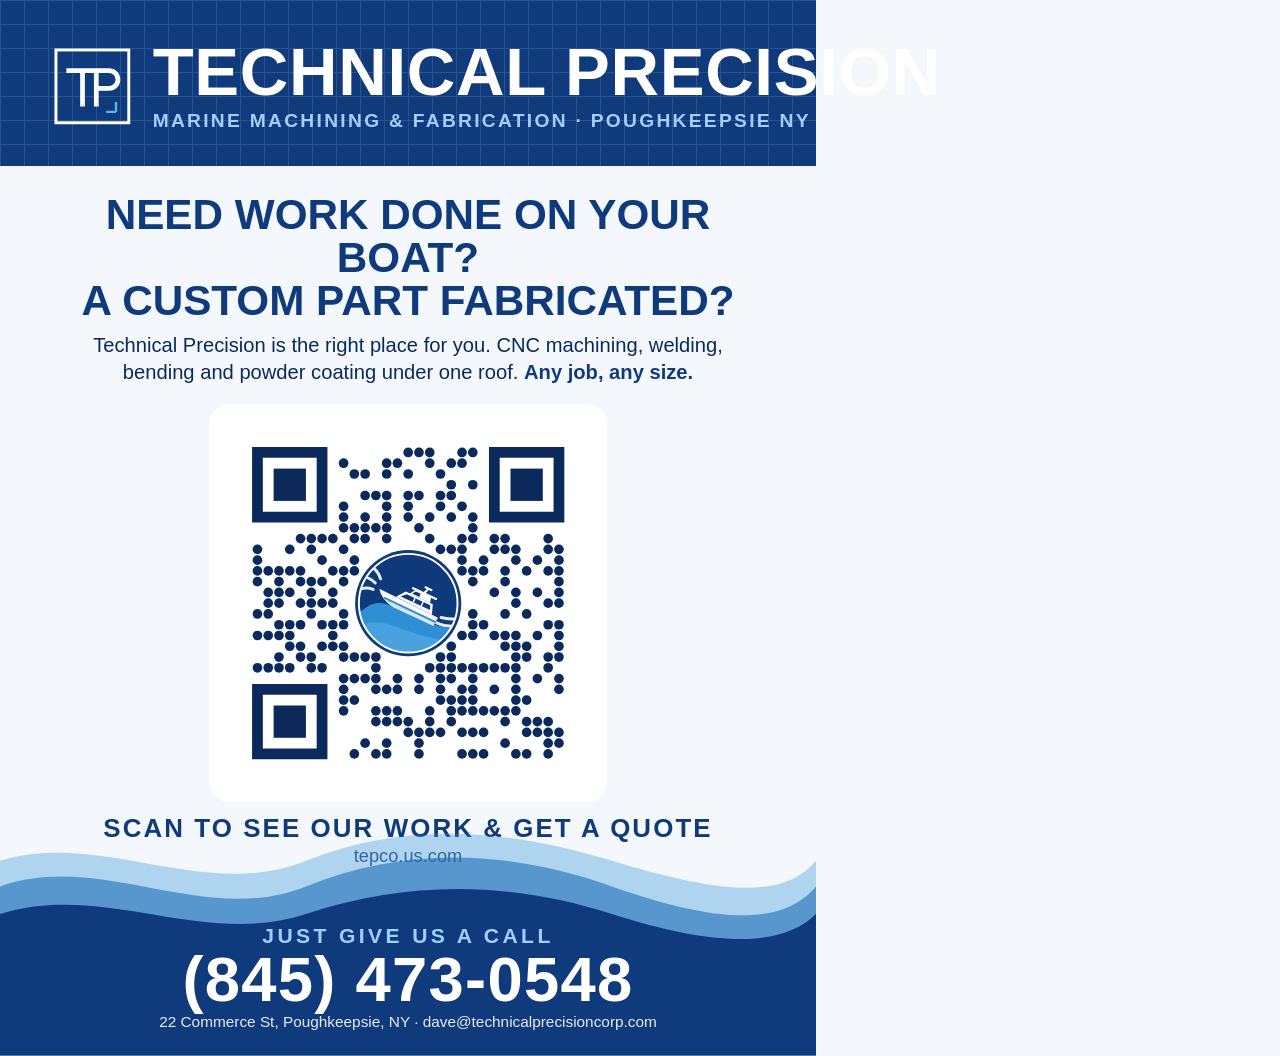
==== commit ddec5bd3: "Poster: solid white motor yacht, facing left at 25 degrees on a filled wave Co-Authored-By: Claude O" ====
--- a/marketing/poster.html
+++ b/marketing/poster.html
@@ -50,24 +50,24 @@
 
 <defs><clipPath id="badge-clip"><circle cx="18.5" cy="18.5" r="4.580000000000001"/></clipPath></defs>
 <circle cx="18.5" cy="18.5" r="4.930000000000001" fill="#0f3b7c"/>
-<g clip-path="url(#badge-clip)" fill="none" stroke-linecap="round" stroke-linejoin="round"><g transform="translate(18.5 18.5) scale(0.49300000000000005)">
-  <g stroke="#5fb3e8" stroke-width="0.62">
-    <path d="M11 5.0 C7.4 4.9 4 4.1 0.4 2.2 C-2.6 0.6 -4.8 -0.6 -6.8 0.2 C-8.4 0.9 -8.8 2.6 -7.6 3.2"/>
-    <path d="M11 7.4 C6.4 7.3 1.6 6 -2.4 4.4 C-5.4 3.2 -8 3.2 -11 5.2" opacity=".8"/>
-    <path d="M11 9.7 C5.4 9.6 -0.6 8.6 -5.4 7.6 C-7.6 7.2 -9.6 7.4 -11 8" opacity=".55"/>
+<g clip-path="url(#badge-clip)"><g transform="translate(18.5 18.5) scale(0.49300000000000005)">
+  <path d="M11 5.0 C7.4 4.9 4 4.1 0.4 2.2 C-2.6 0.6 -4.8 -0.6 -6.8 0.2 C-8.6 1 -9.6 2.4 -11 2.6 L-11 11 L11 11 Z" fill="#2f8fd6"/>
+  <path d="M11 7.4 C6.4 7.3 1.6 6 -2.4 4.4 C-5.4 3.2 -8 3.2 -11 5.2 L-11 11 L11 11 Z" fill="#5fb3e8" opacity=".55"/>
+  <g transform="translate(0.4 0.3) rotate(25) scale(.7)">
+    <path d="M-9.4 -0.4 L8.2 0 L8.0 2.5 L-3.8 2.5 Q-7.6 2.1 -9.4 -0.4 Z" fill="#ffffff"/>
+    <path d="M-7.2 1.25 L8.1 1.35 L8.0 2.5 L-3.8 2.5 Q-6 2.25 -7.2 1.25 Z" fill="#d6e6f5"/>
+    <path d="M-7.2 1.25 L8.1 1.35" stroke="#2f8fd6" stroke-width=".55" fill="none"/>
+    <path d="M-4.4 -0.3 L-2.6 -2.7 L5.4 -2.7 L6.4 -0.05 Z" fill="#ffffff"/>
+    <path d="M-3.3 -0.95 L-2.1 -2.15 L4.9 -2.15 L5.4 -0.95 Z" fill="#0f3b7c"/>
+    <path d="M0.4 -2.15 L0.4 -0.95 M2.8 -2.15 L2.8 -0.95" stroke="#ffffff" stroke-width=".4"/>
+    <path d="M-1.4 -2.7 L-0.4 -4.3 L4.2 -4.3 L4.6 -2.7 Z" fill="#ffffff"/>
+    <path d="M-0.8 -2.95 L-0.15 -3.85 L1.3 -3.85 L1.3 -2.95 Z" fill="#0f3b7c"/>
+    <path d="M-1.2 -4.35 L5.6 -4.35" stroke="#ffffff" stroke-width=".6" stroke-linecap="round"/>
+    <path d="M2.0 -4.3 L2.6 -6.0 M1.7 -6.0 L3.5 -6.0" stroke="#ffffff" stroke-width=".55" stroke-linecap="round" fill="none"/>
   </g>
-  <g transform="translate(0.4 0.3) rotate(25) scale(.7)" stroke="#ffffff" stroke-width="0.89">
-    <path d="M-9.4 -0.4 L8.2 0 L8.0 2.5 L-3.8 2.5 Q-7.6 2.1 -9.4 -0.4 Z" fill="#0f3b7c"/>
-    <path d="M-7.2 1.25 L8.1 1.35" stroke="#5fb3e8"/>
-    <path d="M-4.4 -0.3 L-2.6 -2.7 L5.4 -2.7 L6.4 -0.05" fill="#0f3b7c"/>
-    <path d="M-2.1 -1.75 L-0.2 -1.75 M0.8 -1.75 L2.6 -1.75 M3.6 -1.75 L5.0 -1.75" stroke="#5fb3e8"/>
-    <path d="M-1.4 -2.7 L-0.4 -4.3 L4.2 -4.3 L4.6 -2.7" fill="#0f3b7c"/>
-    <path d="M-1.2 -4.3 L5.6 -4.3"/>
-    <path d="M2.0 -4.3 L2.6 -6.0 M1.7 -6.0 L3.5 -6.0"/>
-  </g>
-  <g stroke="#ffffff" stroke-width="0.527">
+  <g fill="none" stroke="#ffffff" stroke-linecap="round" stroke-width=".55" opacity=".9">
     <path d="M-6.6 -2.6 q-1.6 -.6 -3 .2 M-6.2 -3.8 q-1.2 -1.2 -2.6 -1.2 M-5.2 -4.6 q-.4 -1.2 -1.2 -1.9"/>
-    <path d="M5.4 3.6 Q7 4.4 9.4 4.2 M6.2 2.6 Q7.6 3 9 2.8" stroke="#5fb3e8"/>
+    <path d="M5.4 3.7 Q7 4.5 9.6 4.3 M6.2 2.7 Q7.6 3.1 9.2 2.9"/>
   </g>
 </g></g>
 <circle cx="18.5" cy="18.5" r="4.580000000000001" fill="none" stroke="#ffffff" stroke-width=".18"/>
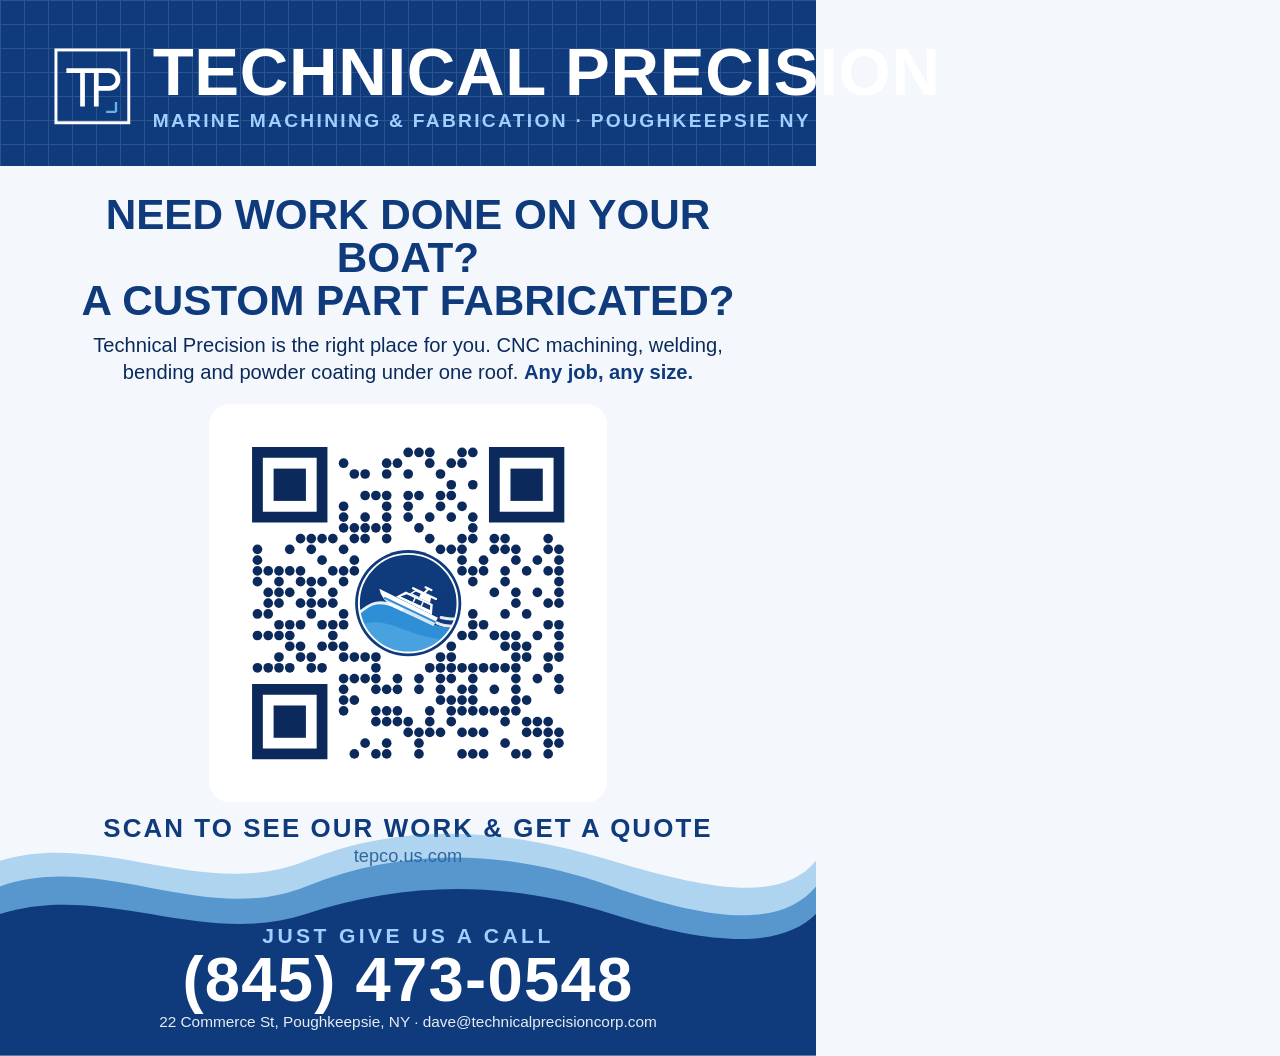
==== commit 4f0dc994: "Poster: drop the bow spray lines; white foam along the wave crest instead Co-Authored-By: Claude Opu" ====
--- a/marketing/poster.html
+++ b/marketing/poster.html
@@ -66,7 +66,7 @@
     <path d="M2.0 -4.3 L2.6 -6.0 M1.7 -6.0 L3.5 -6.0" stroke="#ffffff" stroke-width=".55" stroke-linecap="round" fill="none"/>
   </g>
   <g fill="none" stroke="#ffffff" stroke-linecap="round" stroke-width=".55" opacity=".9">
-    <path d="M-6.6 -2.6 q-1.6 -.6 -3 .2 M-6.2 -3.8 q-1.2 -1.2 -2.6 -1.2 M-5.2 -4.6 q-.4 -1.2 -1.2 -1.9"/>
+    <path d="M-1.2 1.2 C-2.9 0.4 -4.8 -0.6 -6.8 0.2 C-8 0.7 -8.9 1.6 -9.8 2.2"/>
     <path d="M5.4 3.7 Q7 4.5 9.6 4.3 M6.2 2.7 Q7.6 3.1 9.2 2.9"/>
   </g>
 </g></g>
